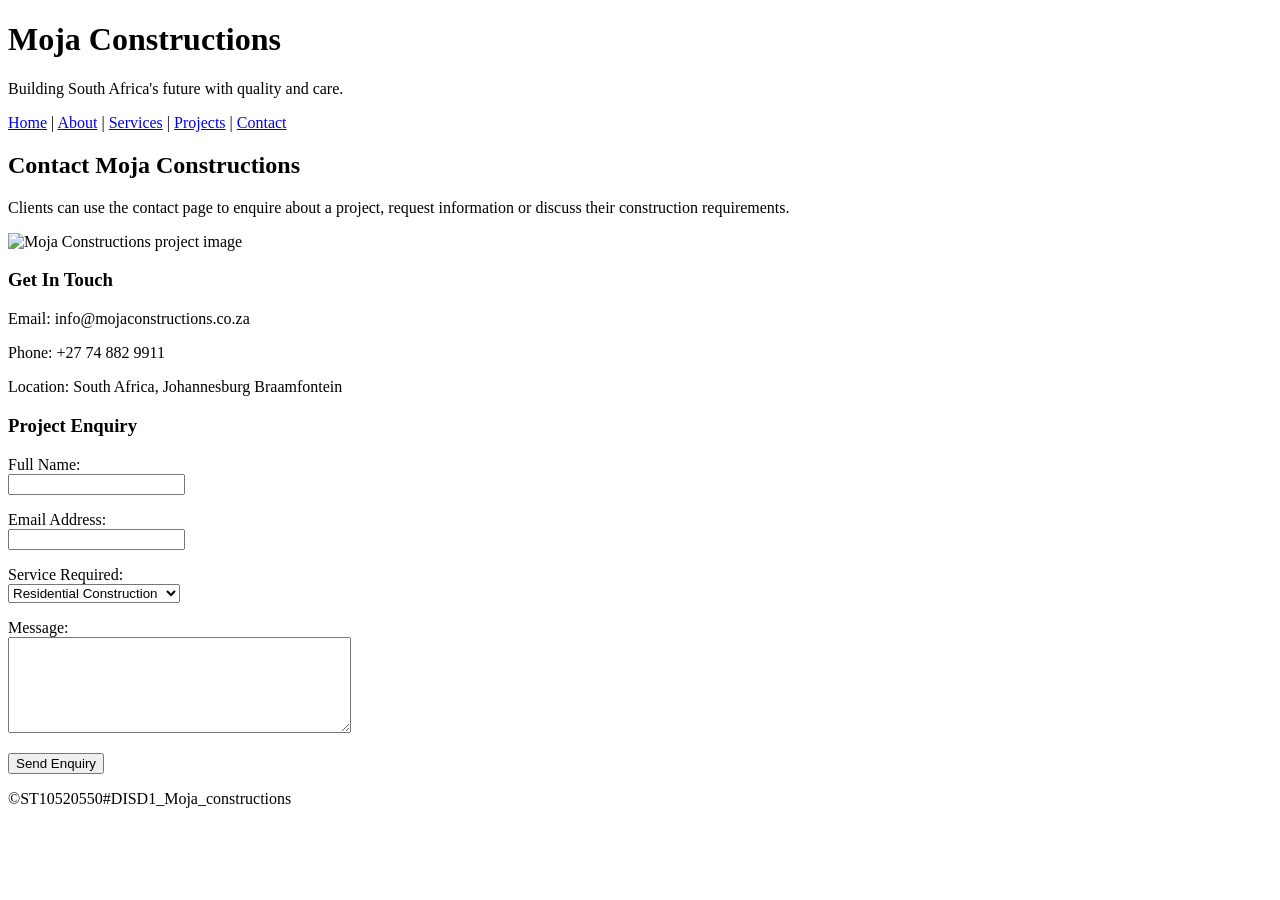
==== contact.html @ 9384363b "Add files via upload" ====
<!DOCTYPE html>
<html lang="en">
<head>
    <meta charset="UTF-8">
    <meta name="viewport" content="width=device-width, initial-scale=1.0">
    <link rel="stylesheet" href="css/style.css">
    <title>Contact | Moja Constructions</title>
</head>
<body>
    <header>
        <h1>Moja Constructions</h1>
        <p>Building South Africa's future with quality and care.</p>

        <nav>
            <a href="home.html">Home</a> |
            <a href="about.html">About</a> |
            <a href="services.html">Services</a> |
            <a href="projects.html">Projects</a> |
            <a href="contact.html">Contact</a>
        </nav>
    </header>

    <main>
        <h2>Contact Moja Constructions</h2>
        <p>Clients can use the contact page to enquire about a project, request information or discuss their construction requirements.</p>
        
        <p><img src="images/image 11.png" alt="Moja Constructions project image" width="700"></p>
        <h3>Get In Touch</h3>
    <p>Email: info@mojaconstructions.co.za</p>
    <p>Phone: +27 74 882 9911</p>
    <p>Location: South Africa, Johannesburg Braamfontein</p>

    <h3>Project Enquiry</h3>
    <form action="#" method="post">
        <p>
            <label for="name">Full Name:</label><br>
            <input type="text" id="name" name="name">
        </p>
        <p>
            <label for="email">Email Address:</label><br>
            <input type="email" id="email" name="email">
        </p>
        <p>
            <label for="service">Service Required:</label><br>
            <select id="service" name="service">
                <option>Residential Construction</option>
                <option>Commercial Construction</option>
                <option>Renovations</option>
                <option>Other</option>
            </select>
        </p>
        <p>
            <label for="message">Message:</label><br>
            <textarea id="message" name="message" rows="6" cols="40"></textarea>
        </p>
        <p><input type="submit" value="Send Enquiry"></p>
    </form>
    </main>

   <footer>&copy;ST10520550#DISD1_Moja_constructions</footer>

</body>
</html>
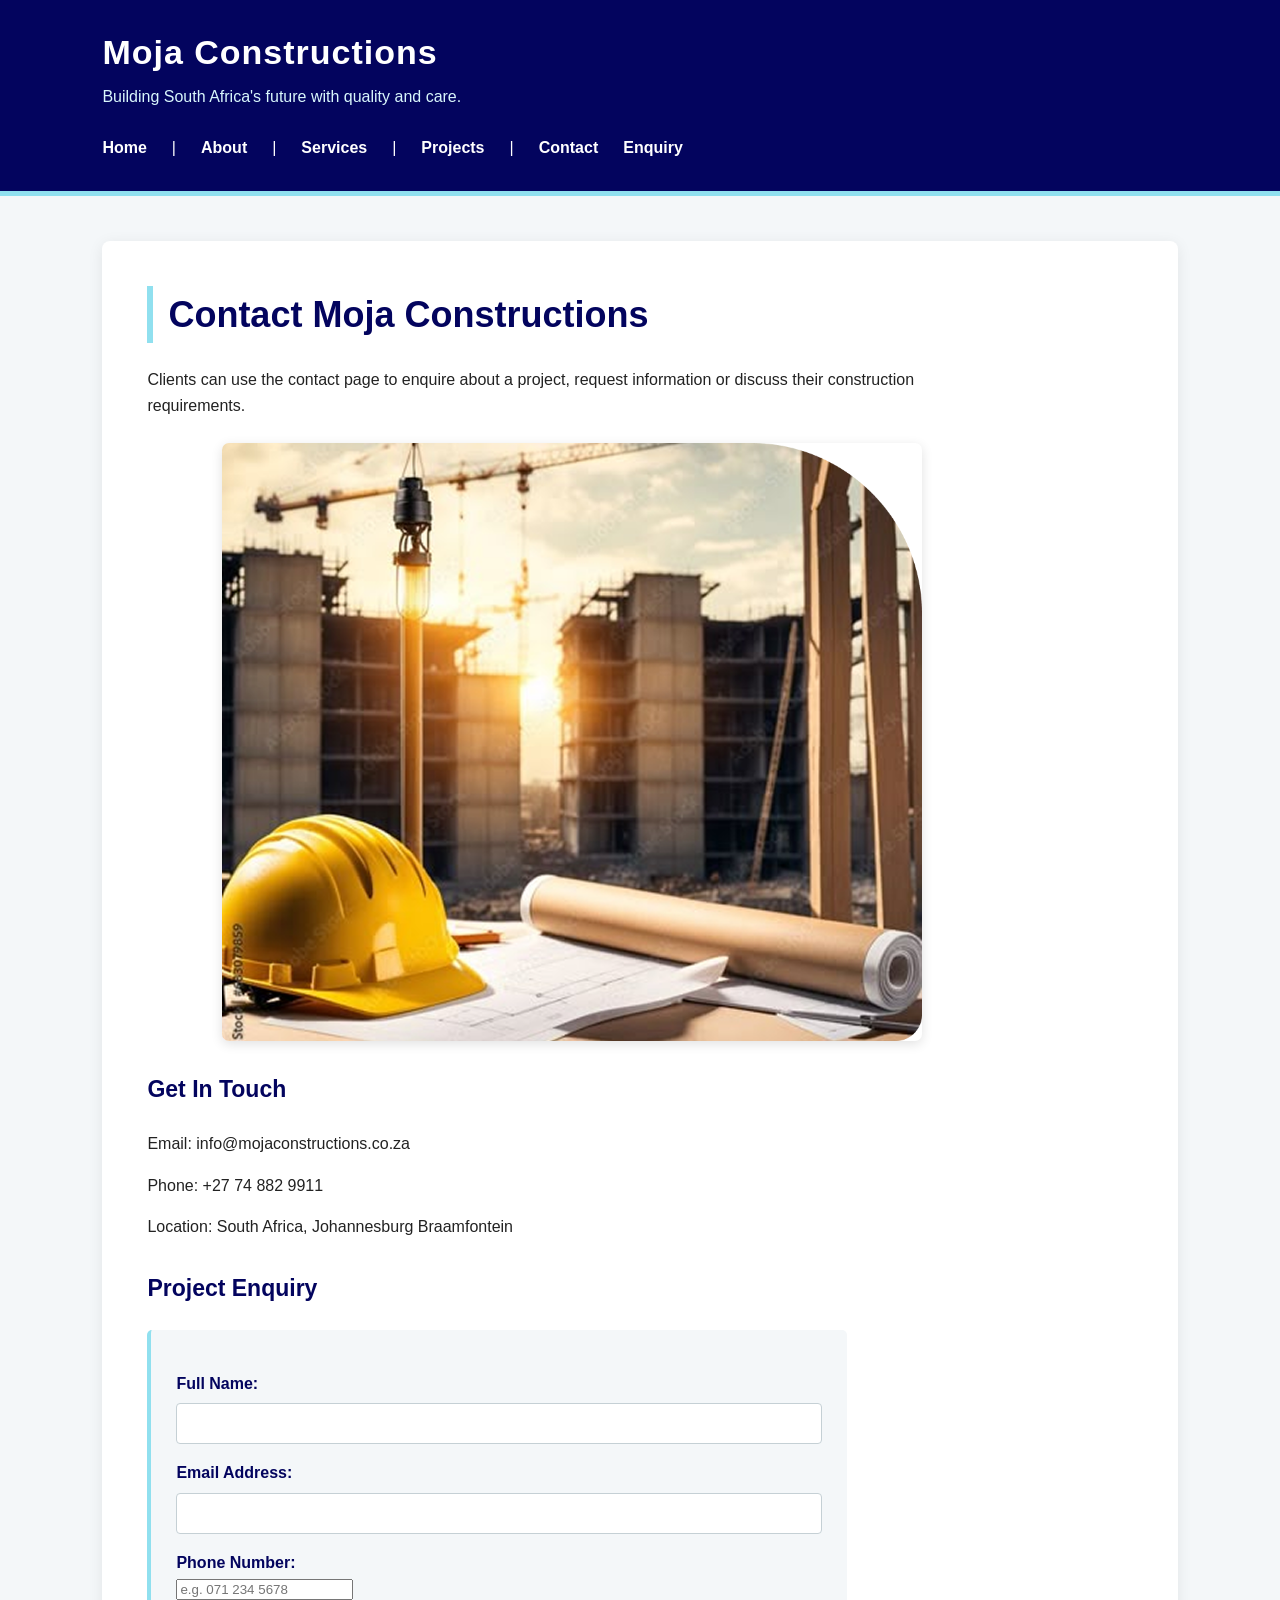
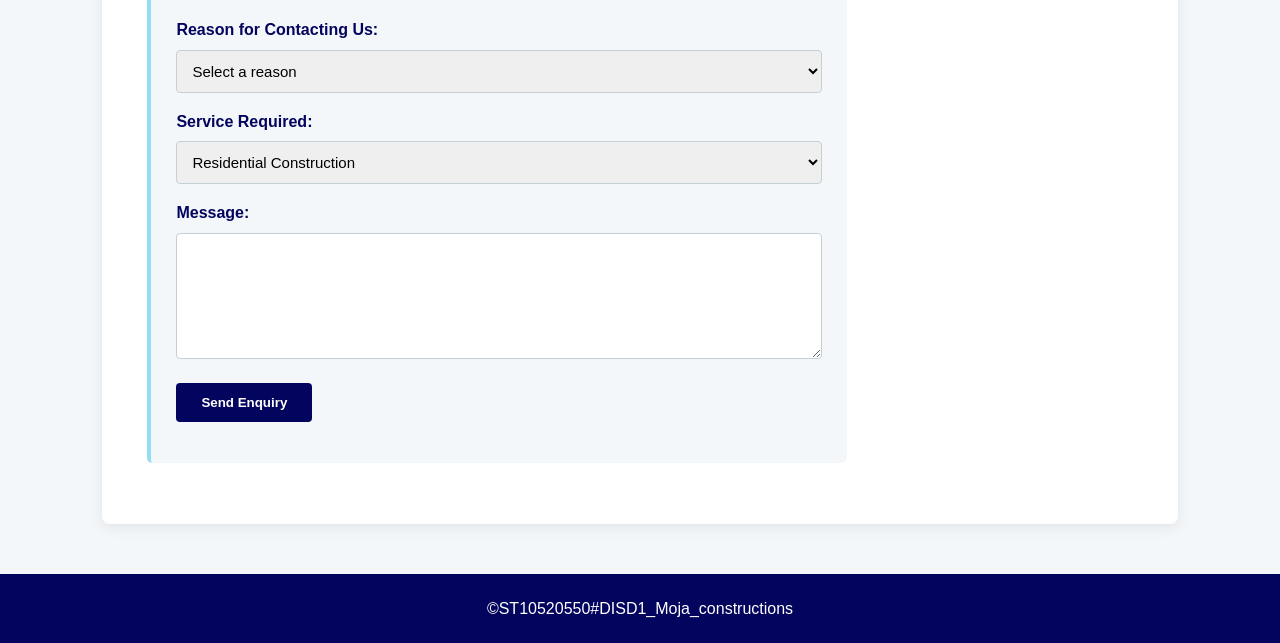
==== commit b880b120: "Add files via upload Upload updated Part 3 website pages and documentation" ====
--- a/contact.html
+++ b/contact.html
@@ -3,12 +3,21 @@
 <head>
     <meta charset="UTF-8">
     <meta name="viewport" content="width=device-width, initial-scale=1.0">
+
+    <meta name="description" content="Contact Moja Constructions in South Africa for construction information, project discussions and general enquiries.">
+
+    <meta name="keywords" content="contact Moja Constructions, construction company contact, building contractors South Africa">
+
+    <meta name="author" content="Moja Constructions">
+    <meta name="robots" content="index, follow">
+
+    <title>Contact Us | Moja Constructions</title>
+
     <link rel="stylesheet" href="css/style.css">
-    <title>Contact | Moja Constructions</title>
 </head>
 <body>
     <header>
-        <h1>Moja Constructions</h1>
+        <p class="site-name">Moja Constructions</p>
         <p>Building South Africa's future with quality and care.</p>
 
         <nav>
@@ -17,47 +26,77 @@
             <a href="services.html">Services</a> |
             <a href="projects.html">Projects</a> |
             <a href="contact.html">Contact</a>
+            <a href="enquiry.html">Enquiry</a>
         </nav>
     </header>
 
     <main>
-        <h2>Contact Moja Constructions</h2>
+        <h1>Contact Moja Constructions</h1>
         <p>Clients can use the contact page to enquire about a project, request information or discuss their construction requirements.</p>
         
-        <p><img src="images/image 11.png" alt="Moja Constructions project image" width="700"></p>
+        <p><img src="images/image 11.png" alt="On-going constructions project image" width="700"></p>
         <h3>Get In Touch</h3>
     <p>Email: info@mojaconstructions.co.za</p>
     <p>Phone: +27 74 882 9911</p>
     <p>Location: South Africa, Johannesburg Braamfontein</p>
 
     <h3>Project Enquiry</h3>
-    <form action="#" method="post">
-        <p>
-            <label for="name">Full Name:</label><br>
-            <input type="text" id="name" name="name">
-        </p>
-        <p>
-            <label for="email">Email Address:</label><br>
-            <input type="email" id="email" name="email">
-        </p>
-        <p>
-            <label for="service">Service Required:</label><br>
-            <select id="service" name="service">
-                <option>Residential Construction</option>
-                <option>Commercial Construction</option>
-                <option>Renovations</option>
-                <option>Other</option>
-            </select>
-        </p>
-        <p>
-            <label for="message">Message:</label><br>
-            <textarea id="message" name="message" rows="6" cols="40"></textarea>
-        </p>
-        <p><input type="submit" value="Send Enquiry"></p>
-    </form>
+
+<form id="contactForm" novalidate>
+
+    <p>
+        <label for="name">Full Name:</label><br>
+        <input type="text" id="name" name="name">
+    </p>
+
+    <p>
+        <label for="email">Email Address:</label><br>
+        <input type="email" id="email" name="email">
+    </p>
+
+    <p>
+    <label for="phone">Phone Number:</label><br>
+    <input type="tel" id="phone" name="phone"
+           placeholder="e.g. 071 234 5678">
+    </p>
+
+    <p>
+    <label for="contactReason">Reason for Contacting Us:</label><br>
+    <select id="contactReason" name="contactReason">
+        <option value="">Select a reason</option>
+        <option value="General Information">General Information</option>
+        <option value="Request a Quote">Request a Quote</option>
+        <option value="Existing Project">Existing Project</option>
+        <option value="Other">Other</option>
+    </select>
+    </p>
+
+    <p>
+        <label for="service">Service Required:</label><br>
+        <select id="service" name="service">
+            <option>Residential Construction</option>
+            <option>Commercial Construction</option>
+            <option>Renovations</option>
+            <option>Other</option>
+        </select>
+    </p>
+
+    <p>
+        <label for="message">Message:</label><br>
+        <textarea id="message" name="message" rows="6" cols="40"></textarea>
+    </p>
+
+    <p>
+        <input type="submit" value="Send Enquiry">
+    </p>
+
+</form>
+
+<p id="contactResponse" role="status" aria-live="polite"></p>
     </main>
 
    <footer>&copy;ST10520550#DISD1_Moja_constructions</footer>
 
+    <script src="js/script.js"></script>
 </body>
 </html>
--- a/css/style.css
+++ b/css/style.css
@@ -0,0 +1,427 @@
+/*
+   MOJA CONSTRUCTIONS - PART 2
+   CSS styling for the five-page website.
+   The original HTML structure and content have been kept.
+*/
+
+* {
+    box-sizing: border-box;
+}
+
+body {
+    margin: 0;
+    font-family: Arial, Helvetica, sans-serif;
+    background-color: #f4f7f9;
+    color: #222;
+    line-height: 1.6;
+}
+
+header {
+    background-color: #03045e;
+    color: white;
+    padding: 25px 8%;
+    border-bottom: 5px solid #90e0ef;
+}
+
+header h1 {
+    margin: 0;
+    font-size: 34px;
+    letter-spacing: 1px;
+}
+
+header p {
+    margin: 5px 0 20px;
+    color: #d9f7fc;
+}
+
+nav {
+    display: flex;
+    flex-wrap: wrap;
+    gap: 25px;
+    align-items: center;
+}
+
+nav a {
+    color: white;
+    text-decoration: none;
+    font-weight: bold;
+    padding: 5px 0;
+}
+
+nav a:hover {
+    color: #90e0ef;
+    border-bottom: 2px solid #90e0ef;
+}
+
+main {
+    width: 84%;
+    max-width: 1100px;
+    margin: 45px auto;
+    padding: 45px;
+    background-color: white;
+    border-radius: 8px;
+    box-shadow: 0 3px 15px rgba(0, 0, 0, 0.08);
+}
+
+main h2 {
+    margin-top: 0;
+    color: #03045e;
+    font-size: 36px;
+    border-left: 6px solid #90e0ef;
+    padding-left: 15px;
+}
+
+main h3 {
+    color: #03045e;
+    font-size: 23px;
+    margin-top: 30px;
+}
+
+main p {
+    max-width: 850px;
+}
+
+main ul {
+    padding-left: 25px;
+}
+
+main li {
+    margin-bottom: 8px;
+}
+
+main img {
+    display: block;
+    width: 100%;
+    max-width: 700px;
+    height: auto;
+    margin: 25px auto;
+    border-radius: 7px;
+    box-shadow: 0 3px 12px rgba(0, 0, 0, 0.12);
+}
+
+.map {
+    width: 100%;
+    margin-top: 20px;
+}
+
+.map iframe {
+    width: 100%;
+    height: 400px;
+    border: 0;
+}
+form {
+    max-width: 700px;
+    margin-top: 20px;
+    padding: 25px;
+    background-color: #f4f7f9;
+    border-left: 4px solid #90e0ef;
+    border-radius: 5px;
+}
+
+label {
+    font-weight: bold;
+    color: #03045e;
+}
+
+input[type="text"],
+input[type="email"],
+select,
+textarea {
+    width: 100%;
+    padding: 11px;
+    margin-top: 7px;
+    border: 1px solid #c5d0d5;
+    border-radius: 4px;
+    font-family: Arial, Helvetica, sans-serif;
+    font-size: 15px;
+}
+
+textarea {
+    resize: vertical;
+}
+
+input[type="submit"] {
+    background-color: #03045e;
+    color: white;
+    border: none;
+    padding: 12px 25px;
+    border-radius: 4px;
+    font-weight: bold;
+    cursor: pointer;
+}
+
+input[type="submit"]:hover {
+    background-color: #0077b6;
+}
+
+footer {
+    background-color: #03045e;
+    color: white;
+    text-align: center;
+    padding: 22px 8%;
+    margin-top: 50px;
+}
+
+/* Basic responsive styling */
+@media (max-width: 700px) {
+    header {
+        padding: 20px;
+    }
+
+    header h1 {
+        font-size: 28px;
+    }
+
+    nav {
+        gap: 12px;
+        flex-direction: column;
+        align-items: flex-start;
+    }
+
+    main {
+        width: 92%;
+        padding: 25px 20px;
+        margin: 25px auto;
+    }
+
+    main h2 {
+        font-size: 29px;
+    }
+}
+
+/* Part 3 - Lightbox */
+
+.project-image {
+    cursor: zoom-in;
+    transition: transform 0.3s ease;
+}
+
+.project-image:hover {
+    transform: scale(1.03);
+}
+
+.lightbox {
+    position: fixed;
+    top: 0;
+    left: 0;
+    width: 100vw;
+    height: 100vh;
+    background-color: rgba(0, 0, 0, 0.95);
+    display: flex;
+    justify-content: center;
+    align-items: center;
+    z-index: 9999;
+}
+
+.lightbox[hidden] {
+    display: none;
+}
+
+.lightbox img {
+    max-width: 90%;
+    max-height: 85vh;
+    object-fit: contain;
+}
+
+#close-lightbox {
+    position: absolute;
+    top: 20px;
+    right: 30px;
+    background: transparent;
+    color: white;
+    border: none;
+    font-size: 40px;
+    cursor: pointer;
+}
+
+/* Part 3 - FAQ Accordion */
+
+.faq-section {
+    margin-top: 40px;
+}
+
+.faq-item {
+    margin-bottom: 12px;
+    border: 1px solid #ddd;
+    border-radius: 8px;
+    overflow: hidden;
+}
+
+.faq-question {
+    width: 100%;
+    padding: 18px;
+    background-color: #03045e;
+    color: white;
+    border: none;
+    text-align: left;
+    font-size: 16px;
+    cursor: pointer;
+    display: flex;
+    justify-content: space-between;
+    align-items: center;
+}
+
+.faq-question:hover {
+    background-color: #0077b6;
+}
+
+.faq-answer {
+    padding: 15px 18px;
+    background-color: #f4f9fc;
+}
+
+.faq-answer[hidden] {
+    display: none;
+}
+
+/* Part 3 - Service Search */
+
+.service-search {
+    margin-top: 40px;
+    margin-bottom: 40px;
+}
+
+#searchService {
+    display: block;
+    width: 100%;
+    padding: 12px;
+    margin: 12px 0 20px;
+    border: 1px solid #aaa;
+    border-radius: 6px;
+    font-size: 16px;
+}
+
+#searchService:focus {
+    outline: 2px solid #0077b6;
+}
+
+#serviceResults {
+    display: grid;
+    grid-template-columns: repeat(auto-fit, minmax(min(100%, 240px), 1fr));
+    gap: 16px;
+}
+
+.service-card {
+    background-color: #f4f9fc;
+    border: 1px solid #d8e6ef;
+    border-radius: 8px;
+    padding: 20px;
+}
+
+.service-card h3 {
+    color: #03045e;
+    margin-top: 0;
+}
+
+#noResults {
+    color: #9b2226;
+    margin-top: 15px;
+}
+
+#noResults[hidden] {
+    display: none;
+}
+
+/* Part 3 - Enquiry Form */
+
+#enquiryForm {
+    max-width: 650px;
+    margin-top: 25px;
+}
+
+#enquiryForm input,
+#enquiryForm select,
+#enquiryForm textarea {
+    width: 100%;
+    padding: 12px;
+    border: 1px solid #aaa;
+    border-radius: 6px;
+    font-size: 16px;
+    box-sizing: border-box;
+}
+
+#enquiryForm button {
+    background-color: #03045e;
+    color: white;
+    padding: 14px 25px;
+    border: none;
+    border-radius: 6px;
+    cursor: pointer;
+}
+
+#enquiryForm button:hover {
+    background-color: #0077b6;
+}
+
+#enquiryResponse {
+    font-weight: bold;
+    margin-top: 15px;
+}
+
+/* Part 3 - Contact Form Feedback */
+
+#contactResponse {
+    margin-top: 15px;
+    font-weight: bold;
+}
+
+#contactForm input:focus,
+#contactForm select:focus,
+#contactForm textarea:focus {
+    outline: 2px solid #0077b6;
+    outline-offset: 2px;
+}
+
+/* Part 3 - Service Card Animations */
+
+.animated-card {
+    animation: fadeInUp 0.6s ease forwards;
+    transition: transform 0.3s ease, box-shadow 0.3s ease;
+}
+
+.animated-card:hover {
+    transform: translateY(-6px);
+    box-shadow: 0 8px 18px rgba(0, 0, 0, 0.15);
+}
+
+@keyframes fadeInUp {
+    from {
+        opacity: 0;
+        transform: translateY(20px);
+    }
+
+    to {
+        opacity: 1;
+        transform: translateY(0);
+    }
+}
+
+/* Part 3 - SEO Heading Structure */
+
+/* Website name in header */
+.site-name {
+    margin: 0 0 5px;
+    font-size: 34px;
+    font-weight: bold;
+    letter-spacing: 1px;
+    color: white;
+}
+
+/* Main page heading */
+main h1 {
+    margin-top: 0;
+    color: #03045e;
+    font-size: 36px;
+    border-left: 6px solid #90e0ef;
+    padding-left: 15px;
+}
+
+@media (max-width: 700px) {
+    .site-name {
+        font-size: 28px;
+    }
+
+    main h1 {
+        font-size: 29px;
+    }
+}
